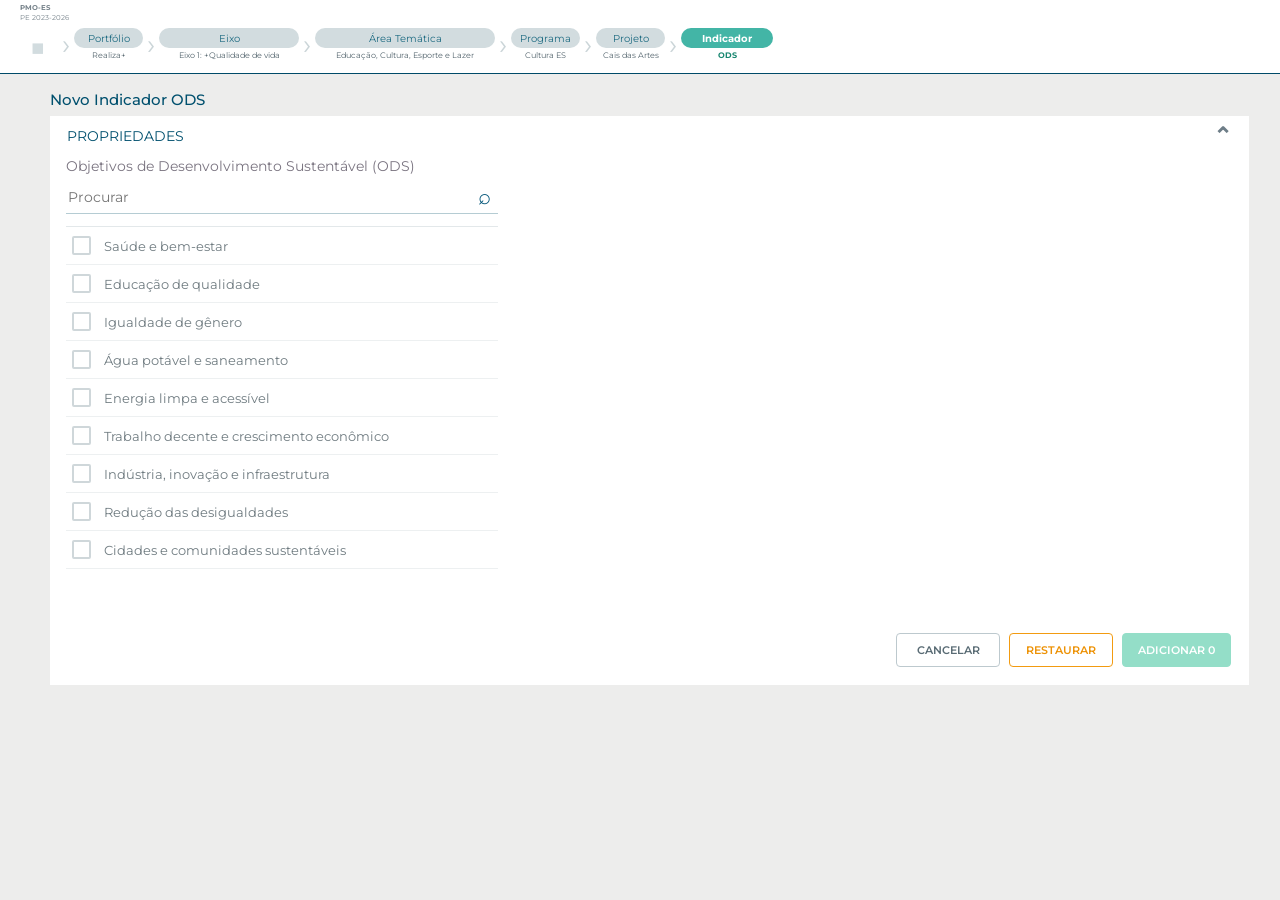
==== novo-indicador-ods.html @ 071c742d "first commit" ====
<!doctype html>
<html lang="pt-BR">
<head>
  <meta charset="utf-8">
  <meta name="viewport" content="width=device-width, initial-scale=1">
  <title>Novo indicador ODS</title>
  <link rel="stylesheet" href="styles.css">
  <link rel="stylesheet" href="novo-indicador-estrategico.css">
  <link rel="stylesheet" href="novo-indicador-ods.css">
</head>
<body class="strategic-system-page ods-system-page">
  <header class="topbar strategic-topbar">
    <div class="brand"><strong>PMO-ES</strong><span>PE 2023-2026</span></div>
    <a class="strategic-home" href="index.html" aria-label="Voltar aos indicadores">◆</a>
    <div class="breadcrumbs" aria-label="Caminho do novo indicador ODS">
      <span class="separator">›</span>
      <div class="crumb"><em>Portfólio</em><small>Realiza+</small></div>
      <span class="separator">›</span>
      <div class="crumb wide"><em>Eixo</em><small>Eixo 1: +Qualidade de vida</small></div>
      <span class="separator">›</span>
      <div class="crumb wider"><em>Área Temática</em><small>Educação, Cultura, Esporte e Lazer</small></div>
      <span class="separator">›</span>
      <div class="crumb"><em>Programa</em><small>Cultura ES</small></div>
      <span class="separator">›</span>
      <div class="crumb"><em>Projeto</em><small>Cais das Artes</small></div>
      <span class="separator">›</span>
      <div class="crumb current ods-crumb"><em>Indicador</em><small>ODS</small></div>
    </div>
  </header>

  <main class="strategic-system-content ods-system-content">
    <h1>Novo Indicador ODS</h1>
    <form id="odsPageForm">
      <section class="strategic-properties" id="odsProperties">
        <button type="button" class="strategic-section-heading" id="toggleOdsProperties" aria-expanded="true">
          <span>PROPRIEDADES</span><b>⌃</b>
        </button>
        <div class="strategic-properties-body ods-properties-body">
          <label class="ods-page-search">
            <span>Objetivos de Desenvolvimento Sustentável (ODS)</span>
            <span class="ods-page-search-box"><input id="odsPageSearch" type="search" placeholder="Procurar" aria-label="Procurar ODS"><i aria-hidden="true">⌕</i></span>
          </label>

          <div class="ods-page-options" id="odsPageOptions">
            <label><input type="checkbox" value="Saúde e bem-estar" data-code="1556135"><span>Saúde e bem-estar</span></label>
            <label><input type="checkbox" value="Educação de qualidade" data-code="1556136"><span>Educação de qualidade</span></label>
            <label><input type="checkbox" value="Igualdade de gênero" data-code="1556137"><span>Igualdade de gênero</span></label>
            <label><input type="checkbox" value="Água potável e saneamento" data-code="1556138"><span>Água potável e saneamento</span></label>
            <label><input type="checkbox" value="Energia limpa e acessível" data-code="1556139"><span>Energia limpa e acessível</span></label>
            <label><input type="checkbox" value="Trabalho decente e crescimento econômico" data-code="1556140"><span>Trabalho decente e crescimento econômico</span></label>
            <label><input type="checkbox" value="Indústria, inovação e infraestrutura" data-code="1556141"><span>Indústria, inovação e infraestrutura</span></label>
            <label><input type="checkbox" value="Redução das desigualdades" data-code="1556142"><span>Redução das desigualdades</span></label>
            <label><input type="checkbox" value="Cidades e comunidades sustentáveis" data-code="1556143"><span>Cidades e comunidades sustentáveis</span></label>
            <label><input type="checkbox" value="Consumo e produção responsáveis" data-code="1556144"><span>Consumo e produção responsáveis</span></label>
            <label><input type="checkbox" value="Ação contra a mudança global do clima" data-code="1556145"><span>Ação contra a mudança global do clima</span></label>
            <label><input type="checkbox" value="Vida na água" data-code="1556146"><span>Vida na água</span></label>
            <label><input type="checkbox" value="Vida terrestre" data-code="1556147"><span>Vida terrestre</span></label>
            <label><input type="checkbox" value="Paz, justiça e instituições eficazes" data-code="1556148"><span>Paz, justiça e instituições eficazes</span></label>
            <label><input type="checkbox" value="Parcerias e meios de implementação" data-code="1556149"><span>Parcerias e meios de implementação</span></label>
          </div>

          <div class="strategic-actions ods-page-actions">
            <a href="index.html" class="back-action">Cancelar</a>
            <button type="reset" class="reset-action">Restaurar</button>
            <button type="submit" class="filter-action" id="saveOdsPage" disabled>Adicionar <span id="odsPageCount">0</span></button>
          </div>
        </div>
      </section>
    </form>
  </main>
  <script src="novo-indicador-ods.js"></script>
</body>
</html>
---- styles.css ----
@import url('https://fonts.googleapis.com/css2?family=Montserrat:wght@400;500;600;700&display=swap');

:root { --navy:#004b69; --teal:#43b5a6; --line:#d1d6d9; --ink:#5b6870; --orange:#e89a16; --bg:#ededec; }
* { box-sizing:border-box; }
html, body { margin:0; min-height:100%; font-family:Montserrat, Arial, sans-serif; color:var(--ink); background:var(--bg); font-size:13px; }
button, select, input { font:inherit; color:inherit; }
button { cursor:pointer; }
.app-shell { min-height:100vh; display:flex; border-top:2px solid var(--orange); }
.sidebar { width:280px; min-width:280px; min-height:calc(100vh - 2px); background:#fbfeff; border-right:8px solid #999; overflow:hidden; transition:.22s ease; }
.sidebar.collapsed { width:0; min-width:0; border-right:0; }
.sidebar-title { height:43px; padding:0 15px; display:flex; align-items:center; justify-content:space-between; color:#004664; font-size:14px; }
.icon-btn, .tree-row { border:0; background:none; }
.icon-btn { color:#006382; font-size:20px; }
.tree { width:260px; }
.tree-row { min-height:34px; width:100%; display:grid; grid-template-columns:24px 1fr 18px; align-items:center; text-align:left; padding:5px 15px 5px 17px; line-height:1.1; color:#526777; }
.tree-row:hover { background:#eef3f4; }
.tree-row.selected { background:#e1e4e5; color:#303f48; }
.tree-row span:first-child { color:#536875; font-size:14px; }
.tree-row b { color:#003f5b; font-size:20px; font-weight:500; }
.tree-children { display:none; }
.tree-children.open { display:block; }
.indent-1 > .tree-row { padding-left:33px; }
.indent-1 .indent-1 > .tree-row { padding-left:49px; }
.sidebar-handle { display:none; position:fixed; left:0; top:45%; z-index:8; border:0; color:white; background:var(--navy); padding:14px 5px; border-radius:0 5px 5px 0; }
.sidebar.collapsed + .sidebar-handle { display:block; }
.main { flex:1; min-width:0; }
.topbar { height:78px; background:white; border-bottom:1px solid var(--navy); position:relative; display:flex; align-items:flex-end; padding:0 20px 9px; }
.brand { position:absolute; top:3px; left:20px; display:flex; flex-direction:column; font-size:7px; line-height:1.4; color:#76828a; }
.breadcrumbs { display:flex; align-items:center; gap:5px; height:40px; }
.home-icon { width:41px; height:31px; display:grid; place-items:center; color:#d3dcdf; font-size:27px; transform:rotate(45deg); }
.home-icon span { transform:rotate(-45deg); }
.separator { color:#cbd5d8; font-size:28px; line-height:20px; }
.crumb { width:69px; text-align:center; }
.crumb.wide { width:140px; }.crumb.wider { width:180px; }.crumb.current { width:88px; }
.crumb em { display:block; font-style:normal; border-radius:13px; background:#d2dcdf; padding:4px 8px 3px; font-size:10px; color:#1e6b82; }
.crumb small { display:block; margin-top:2px; font-size:8px; white-space:nowrap; color:#52636c; }
.crumb.current em { background:var(--teal); color:white; font-weight:700; }.crumb.current small { color:#16866f; font-weight:700; }
.workspace { width:calc(100% - 98px); max-width:1472px; margin:0 auto; }
.project-line { height:72px; display:flex; align-items:flex-start; padding-top:16px; justify-content:space-between; border-bottom:1px solid #d2d2d2; color:#12617a; }
.project-line strong { color:#34aa9e; font-style:italic; margin-left:4px; }
.project-tools { display:flex; align-items:center; gap:9px; margin-top:0; }
.square, .star, .add-small { border:1px solid #aab6bb; background:transparent; height:32px; min-width:35px; border-radius:4px; font-size:22px; display:grid; place-items:center; }
.square.primary { border-color:var(--teal); background:var(--teal); color:white; font-weight:700; }
.star { border:0; font-size:35px; color:#919ba0; line-height:1; }
.view-switch.active { color:var(--teal); border-color:var(--teal); }.view-switch { color:#8f9ba0; }
.project-tools select { height:32px; border:1px solid #aab6bb; border-radius:4px; background:#fff; padding:0 7px; }
.tabs-wrap { height:34px; display:flex; align-items:stretch; background:white; position:relative; }
.tabs { overflow:hidden; display:flex; flex:1; }
.tabs button { white-space:nowrap; border:0; background:white; padding:0 18px; color:#66727a; border-bottom:1px solid var(--orange); }
.tabs button.active { color:#003f59; font-weight:700; border-bottom:2px solid var(--teal); }
.tabs-arrow { width:32px; flex:0 0 32px; border:0; background:white; color:#005b6f; font-size:32px; line-height:30px; z-index:2; }
.indicator-panel { min-height:266px; background:#fff; position:relative; padding:72px 16px 65px; }
.grouped-panel { background:#f1f2f1; padding-left:0; padding-right:0; }
.panel-toolbar { position:absolute; top:17px; right:55px; display:flex; align-items:center; gap:22px; }
.panel-toolbar label { margin-left:6px; }.panel-toolbar select { border:0; border-bottom:1px solid #a9c1c7; background:white; min-width:83px; padding:7px 3px; color:#335569; }
.add-small { margin-left:28px; width:53px; height:39px; color:#d5d8d9; border-color:#e1e3e4; font-size:32px; border-radius:0; }
.search-box { display:none; position:absolute; top:18px; left:18px; right:370px; }
.search-box.open { display:block; }.search-box input { width:100%; max-width:420px; padding:9px 12px; border:1px solid #ccd4d7; border-radius:3px; outline:none; }.search-box input:focus { border-color:var(--teal); }
.cards { display:flex; flex-wrap:wrap; gap:15px; }
.indicator-groups { display:grid; gap:13px; }
.indicator-group { background:#fff; border:1px solid #e2e4e4; }
.indicator-group-heading { width:100%; height:43px; border:0; background:#fff; display:flex; align-items:center; justify-content:space-between; padding:0 17px; color:#00506e; font-weight:600; text-align:left; }
.indicator-group-heading small { display:inline-grid; place-items:center; min-width:21px; height:21px; padding:0 6px; margin-left:8px; border-radius:11px; background:#e5efef; color:#298f83; font-size:10px; }
.indicator-group-heading b { color:#6d7d87; font-size:23px; transition:transform .18s ease; }
.indicator-group-body { border-top:1px solid #edf0f0; padding:16px; min-height:146px; }
.indicator-group.collapsed .indicator-group-body { display:none; }
.indicator-group.collapsed .indicator-group-heading b { transform:rotate(180deg); }
.indicator-group .empty-state { padding:13px 4px 0; text-align:left; }
.indicator-card, .add-card { width:260px; height:113px; border:1px solid #d0d0d0; border-radius:4px; background:white; position:relative; }
.indicator-card { display:block; padding:27px 11px 9px; text-align:center; text-decoration:none; }
.indicator-card.clickable { cursor:pointer; transition:border-color .16s ease, box-shadow .16s ease, transform .16s ease; }
.indicator-card.clickable:hover, .indicator-card.clickable:focus-visible { border-color:var(--teal); box-shadow:0 4px 14px #315a6520; transform:translateY(-1px); outline:none; }
.more { position:absolute; top:6px; right:8px; border:0; background:none; color:#7e8d94; font-size:22px; line-height:1; }
.indicator-card h2 { margin:9px 0 11px; font-size:14px; font-weight:400; color:#7c8093; white-space:nowrap; }
.indicator-card small { position:absolute; right:5px; bottom:5px; color:#87919c; font-size:9px; }
.gauge { width:28px; height:16px; margin:auto; overflow:hidden; position:relative; }
.gauge::before { content:""; position:absolute; width:26px; height:26px; border:5px solid #929aa0; border-bottom-color:transparent; border-radius:50%; left:1px; top:0; box-sizing:border-box; }
.gauge span { position:absolute; width:2px; height:10px; background:white; left:13px; bottom:-1px; transform:rotate(22deg); transform-origin:bottom; }
.gear-symbol { height:26px; margin:-1px auto 0; color:#8f9aa0; font-size:29px; line-height:26px; }
.ods-card h2 { line-height:1.35; margin-top:8px; }
.strategic-card h2 { line-height:1.3; margin-top:8px; white-space:normal; display:-webkit-box; -webkit-box-orient:vertical; -webkit-line-clamp:2; overflow:hidden; }
.add-card { color:#d1d4d5; font-size:52px; line-height:1; }
.add-card.project-add { display:grid; place-items:center; text-decoration:none; }
.add-card.strategic-add { display:grid; place-items:center; text-decoration:none; }
.add-card.ods-add { display:grid; place-items:center; text-decoration:none; }
.cards.list { display:block; }.cards.list .indicator-card, .cards.list .add-card { width:100%; max-width:620px; height:72px; margin-bottom:8px; }.cards.list .indicator-card { text-align:left; padding:15px 60px; }.cards.list .indicator-card .gauge { position:absolute; left:17px; top:25px; }.cards.list .indicator-card h2 { margin:10px 0; }.cards.list .add-card { font-size:38px; }
.pagination { margin:22px auto -45px; width:max-content; display:flex; align-items:center; gap:15px; }
.pagination button { border:0; background:none; color:#aeb8bc; font-size:23px; }.pagination select { height:39px; border:1px solid #cbd3d7; background:white; border-radius:4px; padding:0 12px; }
.empty-state { display:none; padding:35px; text-align:center; color:#89959a; }.empty-state.show { display:block; }
dialog { border:0; border-radius:7px; padding:0; width:min(440px, calc(100vw - 30px)); box-shadow:0 20px 60px #24333d55; } dialog::backdrop { background:#12354255; }
dialog form { padding:22px; } .dialog-title { display:flex; justify-content:space-between; align-items:center; color:#004b69; font-size:17px; margin-bottom:20px; }.dialog-title button { border:0; background:none; font-size:25px; }
dialog label { display:block; margin:13px 0; } dialog input { width:100%; margin-top:6px; padding:10px; border:1px solid #cbd3d7; border-radius:4px; }
.dialog-actions { display:flex; justify-content:flex-end; gap:10px; margin-top:20px; }.dialog-actions button { padding:9px 16px; border-radius:4px; }.secondary { background:white; border:1px solid #bbc5c8; }.primary-action { background:var(--teal); color:white; border:1px solid var(--teal); }
.ods-dialog { width:min(596px, calc(100vw - 30px)); overflow:visible; border-radius:3px; }
.ods-dialog form { padding:0; }
.ods-dialog-title { min-height:83px; display:flex; align-items:center; justify-content:space-between; padding:0 23px; color:#00506e; font-size:18px; }
.ods-dialog-title button { border:0; background:none; color:#78868c; font-size:27px; }
.ods-select-label { height:45px; margin:0 23px; border-bottom:1px solid #8fb7c2; display:flex; align-items:center; justify-content:space-between; color:#7f8589; }
.ods-select-label b { color:#005878; }
.ods-picker { margin:0 23px; border:1px solid #d5dadd; border-radius:2px; box-shadow:0 4px 10px #1a313b35; background:#fff; }
.ods-search-wrap { height:47px; margin:5px 12px 4px; display:flex; align-items:center; border:2px solid #59baf5; box-shadow:0 0 5px #168cda55; border-radius:3px; }
.ods-search-wrap input { flex:1; min-width:0; height:100%; border:0; outline:0; padding:0 10px; font-size:14px; }
.ods-search-wrap span { padding:0 10px; color:#69777e; font-size:26px; }
.ods-options { max-height:240px; overflow-y:auto; padding:1px 0 7px; }
.ods-options label { min-height:35px; display:flex; align-items:center; gap:10px; padding:3px 14px; color:#757c80; cursor:pointer; }
.ods-options label:hover { background:#f2f7f7; }
.ods-options label[hidden] { display:none; }
.ods-options input { appearance:none; width:20px; height:20px; border:2px solid #d4dadd; border-radius:2px; margin:0; display:grid; place-items:center; flex:0 0 auto; }
.ods-options input:checked { border-color:#43b5a6; background:#43b5a6; }
.ods-options input:checked::after { content:'✓'; color:#fff; font-size:14px; font-weight:700; }
.ods-dialog-actions { display:flex; justify-content:flex-end; gap:9px; padding:14px 23px 18px; }
.ods-dialog-actions button { min-width:92px; padding:9px 14px; border-radius:4px; }
.ods-dialog-actions .primary-action:disabled { opacity:.45; cursor:not-allowed; }
@media (max-width:600px) { .ods-dialog-title { font-size:15px; padding:0 15px; }.ods-select-label, .ods-picker { margin-left:15px; margin-right:15px; }.ods-dialog-actions { padding-left:15px; padding-right:15px; } }
@media (max-width:1000px) { .sidebar { position:fixed; z-index:10; box-shadow:5px 0 20px #0002; }.sidebar:not(.collapsed) + .sidebar-handle { display:none; }.workspace { width:94%; }.breadcrumbs { overflow:hidden; }.crumb.wider { width:145px; }.tabs button { padding:0 12px; } }
@media (max-width:680px) { .sidebar { width:260px; min-width:260px; }.topbar { padding-left:8px; }.brand { left:8px; }.breadcrumbs { transform:scale(.83); transform-origin:left bottom; width:120%; }.workspace { width:100%; }.project-line { padding-left:12px; padding-right:12px; height:102px; }.project-tools { flex-wrap:wrap; justify-content:flex-end; }.panel-toolbar { right:12px; gap:8px; }.panel-toolbar label { display:none; }.add-small { margin-left:5px; }.indicator-panel { padding-top:70px; }.indicator-card, .add-card { width:100%; }.indicator-card h2 { white-space:normal; }.search-box { right:12px; left:12px; top:58px; } }
---- novo-indicador-estrategico.css ----
.strategic-system-page { min-height:100vh; margin:0; background:#ededec; border-top:0; }
.strategic-topbar { height:74px; padding-left:20px; align-items:flex-end; }
.strategic-topbar .brand { left:20px; }
.strategic-home { width:40px; height:34px; display:grid; place-items:center; margin-right:2px; color:#d2dcdf; font-size:27px; text-decoration:none; transform:rotate(45deg); }
.strategic-topbar .breadcrumbs { gap:4px; }
.strategic-crumb { width:126px !important; }
.strategic-system-content { padding:16px 31px 40px 50px; }
.strategic-system-content > h1 { margin:0 0 7px; color:#00506e; font-size:15px; font-weight:500; }
.strategic-properties { background:#fff; }
.strategic-section-heading { width:100%; height:39px; border:0; background:#fff; display:flex; align-items:center; justify-content:space-between; padding:0 17px; color:#00506e; font-size:14px; text-align:left; }
.strategic-section-heading b { color:#6d7d87; font-size:23px; transition:transform .18s ease; }
.strategic-properties.collapsed .strategic-section-heading b { transform:rotate(180deg); }
.strategic-properties.collapsed .strategic-properties-body { display:none; }
.strategic-properties-body { min-height:489px; padding:2px 16px 18px; position:relative; }
.strategic-fields { width:432px; display:grid; gap:18px; }
.strategic-fields > label, .strategic-field-group { display:block; color:#7a7480; font-size:14px; position:relative; }
.strategic-fields > label > span, .strategic-field-group > span { display:block; margin-bottom:3px; }
.strategic-fields select { width:100%; height:31px; border:0; border-bottom:1px solid #b5ccd3; border-radius:0; background:transparent; padding:2px 0 7px; color:#005478; outline:none; }
.strategic-fields select:focus { border-bottom-color:#43b5a6; }
.strategic-fields select:disabled { color:#a5b2b8; cursor:not-allowed; background:#f8f9f9; }
.strategic-multiselect { position:relative; }
.strategic-multiselect > button { width:100%; height:31px; border:0; border-bottom:1px solid #b5ccd3; background:transparent; display:flex; align-items:center; justify-content:space-between; padding:2px 2px 7px 0; color:#005478; text-align:left; }
.strategic-multiselect > button b { font-size:17px; font-weight:500; }
.strategic-multiselect.disabled > button { color:#a5b2b8; cursor:not-allowed; background:#f8f9f9; }
.strategic-area-options { position:absolute; z-index:5; top:32px; left:0; width:100%; max-height:245px; overflow-y:auto; border:1px solid #cbd5da; border-radius:0 0 3px 3px; background:#fff; box-shadow:0 6px 14px #273b4530; }
.strategic-area-options label { min-height:40px; display:flex; align-items:flex-start; gap:12px; padding:9px 10px; border-bottom:1px solid #e7ebed; color:#183a4d; font-size:14px; line-height:1.35; cursor:pointer; }
.strategic-area-options label:hover { background:#f4f8f8; }
.strategic-area-options label[hidden] { display:none; }
.strategic-area-options input { appearance:none; width:14px; height:14px; margin:2px 0 0; border:1px solid #87979f; border-radius:2px; flex:0 0 auto; display:grid; place-items:center; }
.strategic-area-options input:checked { border-color:#43b5a6; background:#43b5a6; }
.strategic-area-options input:checked::after { content:'✓'; color:#fff; font-size:10px; font-weight:700; }
.strategic-challenge-options { max-height:260px; }
.strategic-indicator-field { width:680px; max-width:calc(100vw - 120px); }
.strategic-indicator-options { max-height:300px; }
.strategic-indicator-search { position:sticky; top:0; z-index:2; height:42px; display:flex; align-items:center; border-bottom:1px solid #dce4e7; background:#fff; padding:0 10px; }
.strategic-indicator-search input { flex:1; min-width:0; height:100%; border:0; outline:none; color:#244a5d; }
.strategic-indicator-search i { color:#1268ff; font-size:21px; font-style:normal; }
.strategic-indicator-options .select-all-indicators { color:#0759eb; font-weight:600; text-transform:uppercase; font-size:11px; }
.strategic-indicator-options .indicator-option { font-size:12px; text-transform:uppercase; }
.strategic-actions { position:absolute; right:18px; bottom:18px; display:flex; justify-content:flex-end; align-items:center; gap:9px; }
.strategic-actions a, .strategic-actions button { min-width:104px; padding:9px 15px; border-radius:4px; text-align:center; text-decoration:none; text-transform:uppercase; font-size:11px; font-weight:600; }
.back-action { border:1px solid #bdc9ce; color:#596b74; background:#fff; }
.reset-action { border:1px solid #f29b11; color:#ed9206; background:#fff; }
.filter-action { border:1px solid #13b887; color:#fff; background:#13b887; }
.strategic-result { margin-top:14px; padding:17px 20px; border-left:4px solid #43b5a6; background:#fff; color:#335565; }
.strategic-result p { margin:6px 0 0; }
.selected-indicators { margin-top:15px; padding:16px 0 24px; background:transparent; }
.selected-indicators h2 { margin:0 0 12px; color:#00506e; font-size:14px; font-weight:500; }
.selected-indicators h2 span { color:#e8364f; }
.selected-indicator-grid { display:grid; grid-template-columns:repeat(3, minmax(280px, 352px)); gap:15px; align-items:start; }
.selected-indicator-card { min-height:390px; border:1px solid #dde1e2; border-radius:4px; padding:15px 16px 17px; background:#fff; box-shadow:0 1px 2px #172d3730; color:#66717d; }
.selected-card-header { min-height:56px; display:flex; align-items:flex-start; justify-content:space-between; gap:10px; padding-bottom:8px; }
.selected-card-header h3 { margin:0; color:#17232a; font-size:15px; line-height:1.38; text-transform:none; }
.selected-card-header button { border:0; background:none; color:#89969c; font-size:25px; line-height:20px; }
.selected-card-meta { display:grid; grid-template-columns:1fr 1fr; gap:9px 10px; margin:6px 0 14px; font-size:11px; }
.selected-card-meta p { margin:0; min-height:43px; padding:3px 0 7px; border-bottom:1px solid #c1d1d6; line-height:1.5; }
.selected-card-meta p:last-child { grid-column:1 / -1; }
.selected-card-meta b, .selected-card-label { display:block; color:#7a7480; text-transform:none; font-size:12px; font-weight:400; }
.selected-card-meta span { color:#43b5a6; }
.selected-card-label { margin:12px 0 6px; }
.indicator-meta-grid, .project-goals-grid { display:grid; grid-template-columns:1fr 1fr; gap:9px 10px; }
.indicator-meta, .project-goal { min-height:38px; display:flex; align-items:center; justify-content:space-between; gap:8px; padding:5px 0 7px; border:0; border-bottom:1px solid #c1d1d6; border-radius:0; background:transparent; color:#005478; font-size:12px; font-weight:400; }
.indicator-meta b { color:#43b5a6; }
.project-goal { position:relative; min-height:47px; }
.project-goal::after { content:'*'; position:absolute; right:6px; top:1px; color:#e8364f; font-size:9px; }
.project-goal input { width:94px; height:31px; border:0; border-bottom:1px solid #aac5cd; border-radius:0; background:#fff; padding:0 4px; text-align:right; color:#31566d; font-size:11px; font-weight:400; }
.project-goal input::placeholder { color:#bbcad8; }
.selected-indicator-actions { display:flex; align-items:center; gap:40px; margin-top:34px; padding-bottom:8px; }
.selected-indicator-actions button { height:44px; border:0; border-radius:5px; padding:0 30px; color:#fff; font-family:inherit; font-size:20px; font-weight:400; box-shadow:0 3px 10px #1d344326; cursor:pointer; transition:filter .15s ease, transform .15s ease; display:inline-flex; align-items:center; justify-content:center; }
.selected-indicator-actions button:hover { filter:brightness(.97); }
.selected-indicator-actions button:active { transform:translateY(1px); }
.save-indicators-action { min-width:120px; background:#43b5a6; }
.undo-indicators-action { min-width:172px; background:#ffbd00; }
.undo-indicators-action span { display:inline-block; margin-right:5px; font-size:28px; line-height:1; }
@media (max-width:1120px) { .selected-indicator-grid { grid-template-columns:repeat(2, minmax(280px, 352px)); } }
@media (max-width:760px) { .selected-indicator-grid { grid-template-columns:minmax(0, 1fr); }.selected-card-meta { grid-template-columns:1fr; }.selected-card-meta p:last-child { grid-column:auto; } }
@media (max-width:900px) { .strategic-topbar .breadcrumbs { transform:scale(.78); transform-origin:left bottom; width:128%; }.strategic-system-content { padding:16px; } }
@media (max-width:600px) { .strategic-topbar { overflow:hidden; }.strategic-home { flex:0 0 34px; }.strategic-topbar .breadcrumbs { transform:scale(.62); width:155%; }.strategic-system-content { padding:12px 8px 28px; }.strategic-properties-body { min-height:470px; }.strategic-fields { width:100%; }.strategic-actions { position:static; flex-wrap:wrap; margin-top:26px; }.strategic-actions a, .strategic-actions button { flex:1; }.selected-indicator-actions { gap:12px; }.selected-indicator-actions button { flex:1; min-width:0; padding:0 15px; font-size:17px; } }
---- novo-indicador-ods.css ----
.ods-crumb { width:92px !important; }
.ods-properties-body { min-height:530px; padding-bottom:76px; }
.ods-page-search { display:block; width:432px; color:#7a7480; font-size:14px; }
.ods-page-search > span:first-child { display:block; margin-bottom:5px; }
.ods-page-search-box { display:flex; align-items:center; border-bottom:1px solid #b5ccd3; }
.ods-page-search-box input { flex:1; height:33px; border:0; background:transparent; color:#005478; outline:none; }
.ods-page-search-box i { padding:0 7px; color:#005478; font-size:22px; font-style:normal; }
.ods-page-options { width:432px; max-height:350px; margin-top:12px; overflow-y:auto; border-top:1px solid #e3e8ea; }
.ods-page-options label { min-height:38px; display:flex; align-items:center; gap:10px; padding:4px 2px; border-bottom:1px solid #edf0f1; color:#6f7b80; cursor:pointer; }
.ods-page-options label:hover { background:#f5f9f9; }
.ods-page-options label[hidden] { display:none; }
.ods-page-options input { appearance:none; width:19px; height:19px; border:2px solid #cfd7da; border-radius:2px; display:grid; place-items:center; flex:0 0 auto; }
.ods-page-options input:checked { border-color:#43b5a6; background:#43b5a6; }
.ods-page-options input:checked::after { content:'✓'; color:#fff; font-size:13px; font-weight:700; }
.ods-page-actions .filter-action:disabled { opacity:.45; cursor:not-allowed; }
@media (max-width:600px) { .ods-page-search, .ods-page-options { width:100%; }.ods-properties-body { min-height:520px; } }
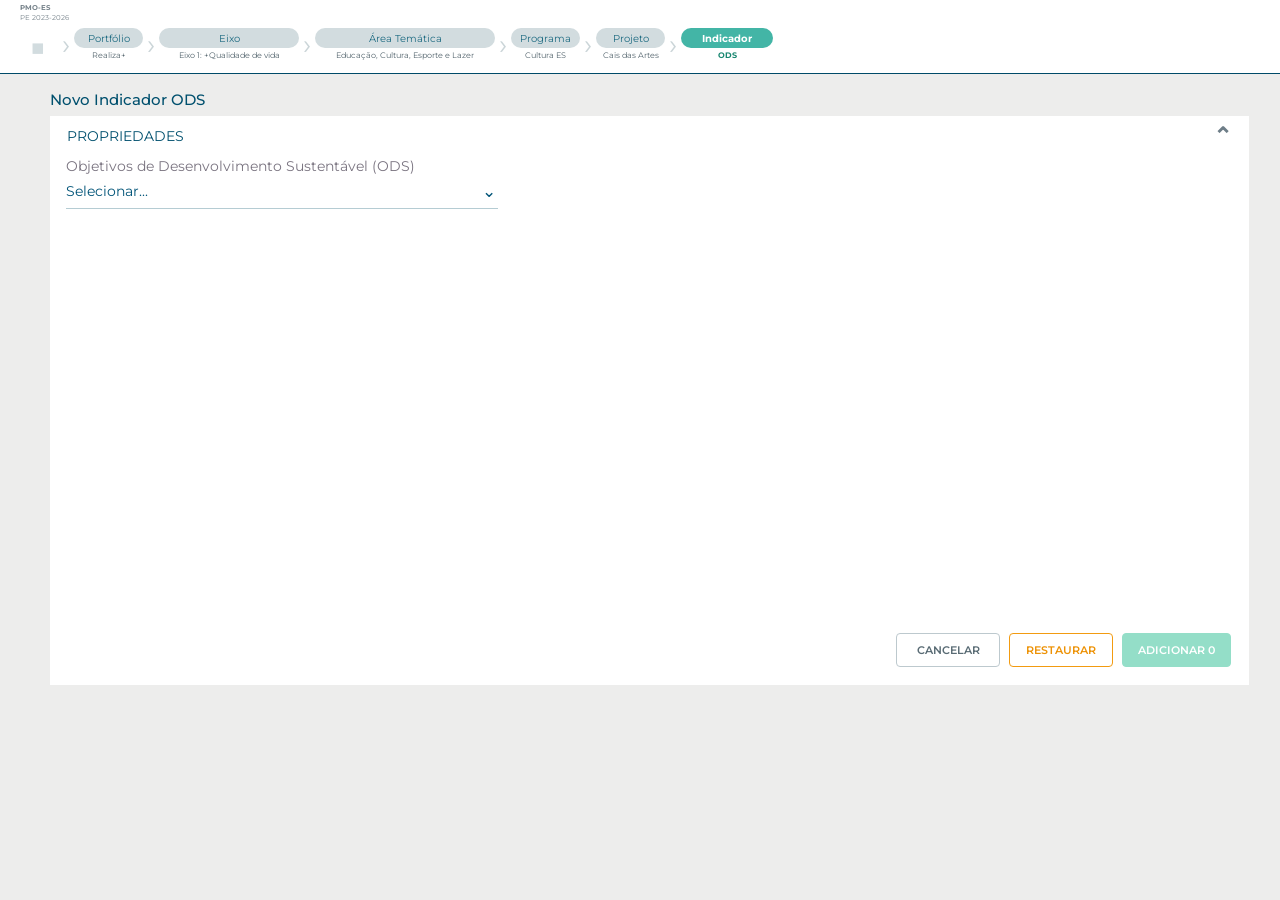
==== commit 5517a552: "Atualiza guias e indicadores ES 500 Anos" ====
--- a/novo-indicador-ods.html
+++ b/novo-indicador-ods.html
@@ -36,27 +36,34 @@
           <span>PROPRIEDADES</span><b>⌃</b>
         </button>
         <div class="strategic-properties-body ods-properties-body">
-          <label class="ods-page-search">
+          <div class="strategic-field-group ods-field">
             <span>Objetivos de Desenvolvimento Sustentável (ODS)</span>
-            <span class="ods-page-search-box"><input id="odsPageSearch" type="search" placeholder="Procurar" aria-label="Procurar ODS"><i aria-hidden="true">⌕</i></span>
-          </label>
-
-          <div class="ods-page-options" id="odsPageOptions">
-            <label><input type="checkbox" value="Saúde e bem-estar" data-code="1556135"><span>Saúde e bem-estar</span></label>
-            <label><input type="checkbox" value="Educação de qualidade" data-code="1556136"><span>Educação de qualidade</span></label>
-            <label><input type="checkbox" value="Igualdade de gênero" data-code="1556137"><span>Igualdade de gênero</span></label>
-            <label><input type="checkbox" value="Água potável e saneamento" data-code="1556138"><span>Água potável e saneamento</span></label>
-            <label><input type="checkbox" value="Energia limpa e acessível" data-code="1556139"><span>Energia limpa e acessível</span></label>
-            <label><input type="checkbox" value="Trabalho decente e crescimento econômico" data-code="1556140"><span>Trabalho decente e crescimento econômico</span></label>
-            <label><input type="checkbox" value="Indústria, inovação e infraestrutura" data-code="1556141"><span>Indústria, inovação e infraestrutura</span></label>
-            <label><input type="checkbox" value="Redução das desigualdades" data-code="1556142"><span>Redução das desigualdades</span></label>
-            <label><input type="checkbox" value="Cidades e comunidades sustentáveis" data-code="1556143"><span>Cidades e comunidades sustentáveis</span></label>
-            <label><input type="checkbox" value="Consumo e produção responsáveis" data-code="1556144"><span>Consumo e produção responsáveis</span></label>
-            <label><input type="checkbox" value="Ação contra a mudança global do clima" data-code="1556145"><span>Ação contra a mudança global do clima</span></label>
-            <label><input type="checkbox" value="Vida na água" data-code="1556146"><span>Vida na água</span></label>
-            <label><input type="checkbox" value="Vida terrestre" data-code="1556147"><span>Vida terrestre</span></label>
-            <label><input type="checkbox" value="Paz, justiça e instituições eficazes" data-code="1556148"><span>Paz, justiça e instituições eficazes</span></label>
-            <label><input type="checkbox" value="Parcerias e meios de implementação" data-code="1556149"><span>Parcerias e meios de implementação</span></label>
+            <div class="strategic-multiselect" id="odsPageSelect">
+              <button type="button" id="odsPageButton" aria-label="Objetivos de Desenvolvimento Sustentável (ODS)" aria-expanded="false">
+                <span id="odsPageValue">Selecionar...</span><b>⌄</b>
+              </button>
+              <div class="strategic-area-options ods-page-options" id="odsPageOptions" hidden>
+                <div class="strategic-indicator-search">
+                  <input id="odsPageSearch" type="search" placeholder="Procurar ODS" aria-label="Procurar ODS">
+                  <i aria-hidden="true">⌕</i>
+                </div>
+                <label><input type="checkbox" value="Saúde e bem-estar" data-code="1556135"><span>Saúde e bem-estar</span></label>
+                <label><input type="checkbox" value="Educação de qualidade" data-code="1556136"><span>Educação de qualidade</span></label>
+                <label><input type="checkbox" value="Igualdade de gênero" data-code="1556137"><span>Igualdade de gênero</span></label>
+                <label><input type="checkbox" value="Água potável e saneamento" data-code="1556138"><span>Água potável e saneamento</span></label>
+                <label><input type="checkbox" value="Energia limpa e acessível" data-code="1556139"><span>Energia limpa e acessível</span></label>
+                <label><input type="checkbox" value="Trabalho decente e crescimento econômico" data-code="1556140"><span>Trabalho decente e crescimento econômico</span></label>
+                <label><input type="checkbox" value="Indústria, inovação e infraestrutura" data-code="1556141"><span>Indústria, inovação e infraestrutura</span></label>
+                <label><input type="checkbox" value="Redução das desigualdades" data-code="1556142"><span>Redução das desigualdades</span></label>
+                <label><input type="checkbox" value="Cidades e comunidades sustentáveis" data-code="1556143"><span>Cidades e comunidades sustentáveis</span></label>
+                <label><input type="checkbox" value="Consumo e produção responsáveis" data-code="1556144"><span>Consumo e produção responsáveis</span></label>
+                <label><input type="checkbox" value="Ação contra a mudança global do clima" data-code="1556145"><span>Ação contra a mudança global do clima</span></label>
+                <label><input type="checkbox" value="Vida na água" data-code="1556146"><span>Vida na água</span></label>
+                <label><input type="checkbox" value="Vida terrestre" data-code="1556147"><span>Vida terrestre</span></label>
+                <label><input type="checkbox" value="Paz, justiça e instituições eficazes" data-code="1556148"><span>Paz, justiça e instituições eficazes</span></label>
+                <label><input type="checkbox" value="Parcerias e meios de implementação" data-code="1556149"><span>Parcerias e meios de implementação</span></label>
+              </div>
+            </div>
           </div>
 
           <div class="strategic-actions ods-page-actions">
--- a/styles.css
+++ b/styles.css
@@ -49,22 +49,26 @@
 .tabs button { white-space:nowrap; border:0; background:white; padding:0 18px; color:#66727a; border-bottom:1px solid var(--orange); }
 .tabs button.active { color:#003f59; font-weight:700; border-bottom:2px solid var(--teal); }
 .tabs-arrow { width:32px; flex:0 0 32px; border:0; background:white; color:#005b6f; font-size:32px; line-height:30px; z-index:2; }
-.indicator-panel { min-height:266px; background:#fff; position:relative; padding:72px 16px 65px; }
+.indicator-panel { min-height:266px; background:#fff; position:relative; padding:0 16px 65px; }
 .grouped-panel { background:#f1f2f1; padding-left:0; padding-right:0; }
-.panel-toolbar { position:absolute; top:17px; right:55px; display:flex; align-items:center; gap:22px; }
-.panel-toolbar label { margin-left:6px; }.panel-toolbar select { border:0; border-bottom:1px solid #a9c1c7; background:white; min-width:83px; padding:7px 3px; color:#335569; }
+.indicator-group-toolbar { min-height:63px; display:flex; align-items:center; justify-content:flex-end; gap:22px; padding:11px 55px 11px 18px; background:#fff; }
+.indicator-group-toolbar label { margin-left:6px; }
+.indicator-group-toolbar select { border:0; border-bottom:1px solid #a9c1c7; background:white; min-width:83px; padding:7px 3px; color:#335569; }
 .add-small { margin-left:28px; width:53px; height:39px; color:#d5d8d9; border-color:#e1e3e4; font-size:32px; border-radius:0; }
-.search-box { display:none; position:absolute; top:18px; left:18px; right:370px; }
-.search-box.open { display:block; }.search-box input { width:100%; max-width:420px; padding:9px 12px; border:1px solid #ccd4d7; border-radius:3px; outline:none; }.search-box input:focus { border-color:var(--teal); }
+.group-add-action { text-decoration:none; }
+.group-search-box { display:none; padding:0 55px 11px 18px; background:#fff; }
+.group-search-box.open { display:block; }
+.group-search-box input { width:100%; max-width:420px; padding:9px 12px; border:1px solid #ccd4d7; border-radius:3px; outline:none; }
+.group-search-box input:focus { border-color:var(--teal); }
 .cards { display:flex; flex-wrap:wrap; gap:15px; }
-.indicator-groups { display:grid; gap:13px; }
-.indicator-group { background:#fff; border:1px solid #e2e4e4; }
-.indicator-group-heading { width:100%; height:43px; border:0; background:#fff; display:flex; align-items:center; justify-content:space-between; padding:0 17px; color:#00506e; font-weight:600; text-align:left; }
-.indicator-group-heading small { display:inline-grid; place-items:center; min-width:21px; height:21px; padding:0 6px; margin-left:8px; border-radius:11px; background:#e5efef; color:#298f83; font-size:10px; }
-.indicator-group-heading b { color:#6d7d87; font-size:23px; transition:transform .18s ease; }
-.indicator-group-body { border-top:1px solid #edf0f0; padding:16px; min-height:146px; }
-.indicator-group.collapsed .indicator-group-body { display:none; }
-.indicator-group.collapsed .indicator-group-heading b { transform:rotate(180deg); }
+.indicator-category-tabs { display:flex; align-items:stretch; min-height:47px; overflow-x:auto; border-bottom:1px solid #cbd5d8; background:#fff; scrollbar-width:thin; }
+.indicator-category-tabs button { min-width:max-content; border:0; border-bottom:3px solid transparent; background:#fff; padding:0 24px; color:#6f7c85; font-family:inherit; font-size:14px; cursor:pointer; }
+.indicator-category-tabs button:hover { color:#00506e; background:#f7f9f9; }
+.indicator-category-tabs button[aria-selected="true"] { border-bottom-color:#43b5a6; color:#00506e; font-weight:600; }
+.indicator-groups { display:block; }
+.indicator-group { background:#fff; border:0; }
+.indicator-group[hidden] { display:none; }
+.indicator-group-body { padding:18px 16px; min-height:146px; }
 .indicator-group .empty-state { padding:13px 4px 0; text-align:left; }
 .indicator-card, .add-card { width:260px; height:113px; border:1px solid #d0d0d0; border-radius:4px; background:white; position:relative; }
 .indicator-card { display:block; padding:27px 11px 9px; text-align:center; text-decoration:none; }
@@ -79,9 +83,11 @@
 .gear-symbol { height:26px; margin:-1px auto 0; color:#8f9aa0; font-size:29px; line-height:26px; }
 .ods-card h2 { line-height:1.35; margin-top:8px; }
 .strategic-card h2 { line-height:1.3; margin-top:8px; white-space:normal; display:-webkit-box; -webkit-box-orient:vertical; -webkit-line-clamp:2; overflow:hidden; }
+.es500-card h2 { min-height:36px; margin:7px 4px 11px; line-height:1.3; white-space:normal; overflow-wrap:anywhere; display:-webkit-box; -webkit-box-orient:vertical; -webkit-line-clamp:2; overflow:hidden; }
 .add-card { color:#d1d4d5; font-size:52px; line-height:1; }
 .add-card.project-add { display:grid; place-items:center; text-decoration:none; }
 .add-card.strategic-add { display:grid; place-items:center; text-decoration:none; }
+.add-card.es500-add { display:grid; place-items:center; text-decoration:none; }
 .add-card.ods-add { display:grid; place-items:center; text-decoration:none; }
 .cards.list { display:block; }.cards.list .indicator-card, .cards.list .add-card { width:100%; max-width:620px; height:72px; margin-bottom:8px; }.cards.list .indicator-card { text-align:left; padding:15px 60px; }.cards.list .indicator-card .gauge { position:absolute; left:17px; top:25px; }.cards.list .indicator-card h2 { margin:10px 0; }.cards.list .add-card { font-size:38px; }
 .pagination { margin:22px auto -45px; width:max-content; display:flex; align-items:center; gap:15px; }
@@ -113,4 +119,4 @@
 .ods-dialog-actions .primary-action:disabled { opacity:.45; cursor:not-allowed; }
 @media (max-width:600px) { .ods-dialog-title { font-size:15px; padding:0 15px; }.ods-select-label, .ods-picker { margin-left:15px; margin-right:15px; }.ods-dialog-actions { padding-left:15px; padding-right:15px; } }
 @media (max-width:1000px) { .sidebar { position:fixed; z-index:10; box-shadow:5px 0 20px #0002; }.sidebar:not(.collapsed) + .sidebar-handle { display:none; }.workspace { width:94%; }.breadcrumbs { overflow:hidden; }.crumb.wider { width:145px; }.tabs button { padding:0 12px; } }
-@media (max-width:680px) { .sidebar { width:260px; min-width:260px; }.topbar { padding-left:8px; }.brand { left:8px; }.breadcrumbs { transform:scale(.83); transform-origin:left bottom; width:120%; }.workspace { width:100%; }.project-line { padding-left:12px; padding-right:12px; height:102px; }.project-tools { flex-wrap:wrap; justify-content:flex-end; }.panel-toolbar { right:12px; gap:8px; }.panel-toolbar label { display:none; }.add-small { margin-left:5px; }.indicator-panel { padding-top:70px; }.indicator-card, .add-card { width:100%; }.indicator-card h2 { white-space:normal; }.search-box { right:12px; left:12px; top:58px; } }
+@media (max-width:680px) { .sidebar { width:260px; min-width:260px; }.topbar { padding-left:8px; }.brand { left:8px; }.breadcrumbs { transform:scale(.83); transform-origin:left bottom; width:120%; }.workspace { width:100%; }.project-line { padding-left:12px; padding-right:12px; height:102px; }.project-tools { flex-wrap:wrap; justify-content:flex-end; }.indicator-group-toolbar { padding-left:12px; padding-right:12px; gap:8px; }.indicator-group-toolbar label { display:none; }.add-small { margin-left:5px; }.indicator-category-tabs button { padding:0 17px; }.indicator-card, .add-card { width:100%; }.indicator-card h2 { white-space:normal; }.group-search-box { padding-left:12px; padding-right:12px; } }
--- a/novo-indicador-ods.css
+++ b/novo-indicador-ods.css
@@ -1,16 +1,7 @@
 .ods-crumb { width:92px !important; }
 .ods-properties-body { min-height:530px; padding-bottom:76px; }
-.ods-page-search { display:block; width:432px; color:#7a7480; font-size:14px; }
-.ods-page-search > span:first-child { display:block; margin-bottom:5px; }
-.ods-page-search-box { display:flex; align-items:center; border-bottom:1px solid #b5ccd3; }
-.ods-page-search-box input { flex:1; height:33px; border:0; background:transparent; color:#005478; outline:none; }
-.ods-page-search-box i { padding:0 7px; color:#005478; font-size:22px; font-style:normal; }
-.ods-page-options { width:432px; max-height:350px; margin-top:12px; overflow-y:auto; border-top:1px solid #e3e8ea; }
-.ods-page-options label { min-height:38px; display:flex; align-items:center; gap:10px; padding:4px 2px; border-bottom:1px solid #edf0f1; color:#6f7b80; cursor:pointer; }
-.ods-page-options label:hover { background:#f5f9f9; }
-.ods-page-options label[hidden] { display:none; }
-.ods-page-options input { appearance:none; width:19px; height:19px; border:2px solid #cfd7da; border-radius:2px; display:grid; place-items:center; flex:0 0 auto; }
-.ods-page-options input:checked { border-color:#43b5a6; background:#43b5a6; }
-.ods-page-options input:checked::after { content:'✓'; color:#fff; font-size:13px; font-weight:700; }
+.ods-field { width:432px; }
+.ods-page-options { max-height:350px; }
+.ods-page-options .strategic-indicator-search { height:39px; }
 .ods-page-actions .filter-action:disabled { opacity:.45; cursor:not-allowed; }
-@media (max-width:600px) { .ods-page-search, .ods-page-options { width:100%; }.ods-properties-body { min-height:520px; } }
+@media (max-width:600px) { .ods-field { width:100%; }.ods-properties-body { min-height:520px; } }
